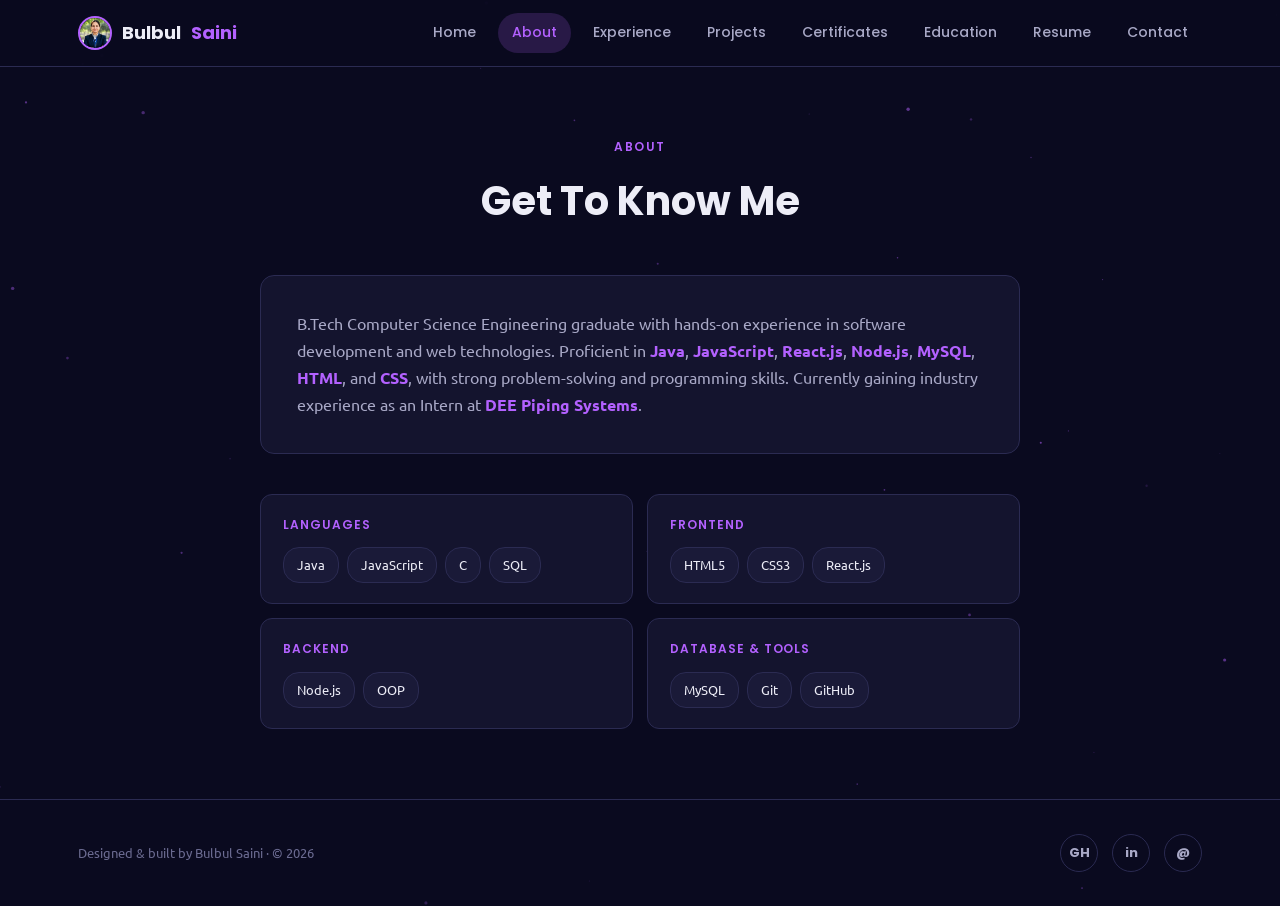
==== about.html @ fbf09c6c "Add files via upload" ====
<!DOCTYPE html>
<html lang="en">
<head>
<meta charset="UTF-8">
<meta name="viewport" content="width=device-width, initial-scale=1.0">
<title>About — Bulbul Saini</title>
<link rel="stylesheet" href="styles.css">
</head>
<body>
<canvas id="particle-canvas"></canvas>
<nav class="navbar">
    <div class="navbar-inner">
      <a href="index.html" class="brand">
        <img src="assets/img/profile.jpg" class="brand-avatar" alt="Bulbul Saini">
        Bulbul <span>Saini</span>
      </a>
      <div class="nav-links" id="navLinks">
        <a href="index.html">Home</a>
        <a href="about.html" class="active">About</a>
        <a href="experience.html">Experience</a>
        <a href="projects.html">Projects</a>
        <a href="certificates.html">Certificates</a>
        <a href="education.html">Education</a>
        <a href="resume.html">Resume</a>
        <a href="contact.html">Contact</a>
      </div>
      <button class="nav-toggle" id="navToggle" aria-label="Toggle menu">&#9776;</button>
    </div>
  </nav>
<main>
  <div class="page-header">
    <div class="page-eyebrow">About</div>
    <h1 class="page-title">Get To Know Me</h1>
  </div>
  <section>
    <div class="about-card">
      <p>
        B.Tech Computer Science Engineering graduate with hands-on experience in software development and
        web technologies. Proficient in <span class="purple">Java</span>, <span class="purple">JavaScript</span>,
        <span class="purple">React.js</span>, <span class="purple">Node.js</span>, <span class="purple">MySQL</span>,
        <span class="purple">HTML</span>, and <span class="purple">CSS</span>, with strong problem-solving and
        programming skills. Currently gaining industry experience as an Intern at
        <span class="purple">DEE Piping Systems</span>.
      </p>
    </div>

    <div class="subsys-grid">
      <div class="subsys">
        <div class="subsys-title">Languages</div>
        <div class="subsys-items">
          <span class="chip">Java</span><span class="chip">JavaScript</span><span class="chip">C</span><span class="chip">SQL</span>
        </div>
      </div>
      <div class="subsys">
        <div class="subsys-title">Frontend</div>
        <div class="subsys-items">
          <span class="chip">HTML5</span><span class="chip">CSS3</span><span class="chip">React.js</span>
        </div>
      </div>
      <div class="subsys">
        <div class="subsys-title">Backend</div>
        <div class="subsys-items">
          <span class="chip">Node.js</span><span class="chip">OOP</span>
        </div>
      </div>
      <div class="subsys">
        <div class="subsys-title">Database &amp; Tools</div>
        <div class="subsys-items">
          <span class="chip">MySQL</span><span class="chip">Git</span><span class="chip">GitHub</span>
        </div>
      </div>
    </div>
  </section>
</main>
<footer>
    <div class="footer-inner">
      <div class="footer-text">Designed &amp; built by Bulbul Saini &middot; &copy; 2026</div>
      <div class="footer-social">
        <a href="https://github.com/bulbulsaini" target="_blank" rel="noopener" aria-label="GitHub">GH</a>
        <a href="https://www.linkedin.com/in/bulbul-saini-715309261/" target="_blank" rel="noopener" aria-label="LinkedIn">in</a>
        <a href="mailto:since2008bulbul@gmail.com" aria-label="Email">@</a>
      </div>
    </div>
  </footer>
<script src="site.js"></script>

</body>
</html>
---- styles.css ----
@import url('https://fonts.googleapis.com/css2?family=Poppins:wght@400;500;600;700;800&family=Ubuntu:wght@400;500;700&display=swap');

:root{
  --bg: #0a0a1f;
  --bg-alt: #0f0f2b;
  --card: #14142e;
  --card-raised: #1a1a38;
  --line: #2b2b52;
  --purple: #b361ff;
  --purple-dim: #8a5cd6;
  --purple-glow: rgba(179,97,255,0.18);
  --text: #ededf7;
  --text-dim: #a9a9c7;
  --text-faint: #6b6b91;
  --font-display: 'Poppins', sans-serif;
  --font-body: 'Ubuntu', sans-serif;
  --sidebar-w: 230px;
}

*{ margin:0; padding:0; box-sizing:border-box; }
html{ scroll-behavior:smooth; }
body{
  background: var(--bg);
  color: var(--text);
  font-family: var(--font-body);
  line-height: 1.7;
  -webkit-font-smoothing:antialiased;
  position: relative;
  overflow-x: hidden;
}
@media (prefers-reduced-motion: reduce){
  *{ animation-duration: 0.01ms !important; animation-iteration-count: 1 !important; transition-duration: 0.01ms !important; }
}
a{ color:inherit; text-decoration:none; }
:focus-visible{ outline: 2px solid var(--purple); outline-offset: 3px; }
ul{ list-style:none; }
img{ max-width:100%; display:block; }

/* ---------- PARTICLE CANVAS ---------- */
#particle-canvas{
  position: fixed; inset:0; z-index:0; pointer-events:none;
}

/* ---------- NAVBAR ---------- */
.navbar{
  position: sticky; top:0; z-index: 100;
  background: rgba(10,10,31,0.85);
  backdrop-filter: blur(10px);
  border-bottom: 1px solid var(--line);
}
.navbar-inner{
  max-width: 1180px; margin: 0 auto; padding: 0 28px;
  display:flex; align-items:center; justify-content:space-between; height: 66px;
}
.brand{ display:flex; align-items:center; gap:10px; font-family: var(--font-display); font-weight:700; font-size:18px; }
.brand-avatar{
  width:34px; height:34px; border-radius:50%; object-fit:cover;
  border: 2px solid var(--purple);
}
.brand span{ color: var(--purple); }
.nav-links{ display:flex; gap: 8px; align-items:center; }
.nav-links a{
  font-family: var(--font-display); font-size: 14px; font-weight:500; color: var(--text-dim);
  padding: 8px 14px; border-radius: 20px; transition: color .15s, background .15s;
}
.nav-links a:hover{ color: var(--text); background: var(--card-raised); }
.nav-links a.active{ color: var(--purple); background: var(--purple-glow); }
.nav-toggle{
  display:none; background:none; border: 1px solid var(--line); color: var(--text);
  width: 42px; height:42px; border-radius: 8px; font-size: 18px; cursor: pointer;
}
@media (max-width: 820px){
  .nav-links{
    position: fixed; top: 66px; right: 0; height: calc(100vh - 66px); width: 68vw; max-width: 280px;
    background: var(--bg-alt); border-left: 1px solid var(--line);
    flex-direction: column; align-items: stretch; padding: 20px; gap: 6px;
    transform: translateX(100%); transition: transform .25s ease; z-index: 99;
  }
  .nav-links.open{ transform: translateX(0); }
  .nav-links a{ padding: 12px 14px; }
  .nav-toggle{ display:block; }
}

/* ---------- SHELL ---------- */
main{ position: relative; z-index: 1; }
.wrap{ max-width: 1000px; margin: 0 auto; padding: 0 28px; }
.wrap-narrow{ max-width: 760px; margin: 0 auto; padding: 0 28px; }

.page-header{ padding: 70px 0 20px; text-align:center; }
.page-eyebrow{
  font-family: var(--font-display); font-size: 12px; letter-spacing: 0.12em; text-transform: uppercase;
  color: var(--purple); margin-bottom: 10px; font-weight: 600;
}
.page-title{
  font-family: var(--font-display); font-weight: 700; font-size: clamp(28px, 4.5vw, 40px);
}
.page-sub{ color: var(--text-dim); max-width: 560px; margin: 14px auto 0; }

/* ---------- HERO ---------- */
.hero{ padding: 90px 0 70px; }
.hero-grid{ display:grid; grid-template-columns: 1.15fr 0.85fr; gap: 40px; align-items:center; }
@media (max-width: 860px){ .hero-grid{ grid-template-columns: 1fr; } .hero-photo-wrap{ order:-1; margin: 0 auto 20px;} }

.hero-hi{ font-family: var(--font-display); font-size: clamp(22px, 3vw, 30px); font-weight:500; }
.hero-name{
  font-family: var(--font-display); font-weight: 800; font-size: clamp(30px, 5vw, 46px); margin-top: 6px;
}
.hero-name .purple{ color: var(--purple); }
.hero-type{
  margin-top: 16px; font-family: var(--font-display); font-size: clamp(18px, 2.6vw, 24px); font-weight:600; color: var(--purple);
  min-height: 34px;
}
.hero-type .cursor{ display:inline-block; width: 2px; background: var(--purple); margin-left: 3px; animation: blink 0.9s steps(1) infinite; }
@keyframes blink{ 50%{ opacity:0; } }

.hero-summary{ margin-top: 22px; color: var(--text-dim); max-width: 520px; font-size: 15.5px; }
.hero-cta{ margin-top: 30px; display:flex; gap: 14px; flex-wrap: wrap; }

.hero-photo-wrap{
  position: relative; width: 280px; height: 280px; margin: 0 auto; justify-self:center;
}
.hero-photo-ring{
  position:absolute; inset:-14px; border-radius: 50%;
  background: conic-gradient(from 0deg, var(--purple), transparent 40%, var(--purple));
  animation: spin 6s linear infinite;
}
@keyframes spin{ to{ transform: rotate(360deg); } }
.hero-photo{
  position:relative; width:280px; height:280px; border-radius:50%; overflow:hidden;
  border: 5px solid var(--bg); object-fit: cover;
}
.hero-photo img{ width:100%; height:100%; object-fit:cover; }

/* ---------- BUTTONS ---------- */
.btn{
  font-family: var(--font-display); font-size: 13.5px; font-weight: 600; letter-spacing:0.02em;
  padding: 12px 22px; border-radius: 26px; display:inline-flex; align-items:center; gap: 8px;
  transition: transform .15s, box-shadow .15s, background .15s, border-color .15s;
}
.btn-primary{ background: var(--purple); color: #0a0a1f; }
.btn-primary:hover{ transform: translateY(-2px); box-shadow: 0 8px 24px var(--purple-glow); }
.btn-ghost{ border: 1.5px solid var(--purple-dim); color: var(--text); }
.btn-ghost:hover{ border-color: var(--purple); color: var(--purple); transform: translateY(-2px); }

/* ---------- SECTION ---------- */
section{ padding: 20px 0 70px; }

/* ---------- ABOUT CARD ---------- */
.about-card{
  background: var(--card); border: 1px solid var(--line); border-radius: 14px; padding: 34px 36px;
  max-width: 760px; margin: 0 auto;
}
.about-card p{ color: var(--text-dim); font-size: 15.5px; }
.about-card .purple{ color: var(--purple); font-weight: 600; }

.subsys-grid{ display:grid; grid-template-columns: repeat(2, 1fr); gap: 14px; margin-top: 40px; max-width: 760px; margin-left:auto; margin-right:auto; }
@media (max-width: 700px){ .subsys-grid{ grid-template-columns: 1fr; } }
.subsys{ border: 1px solid var(--line); border-radius: 12px; padding: 20px 22px; background: var(--card); }
.subsys-title{ font-family: var(--font-display); font-size: 12px; letter-spacing: 0.08em; text-transform: uppercase; color: var(--purple); margin-bottom: 12px; font-weight:600; }
.subsys-items{ display:flex; flex-wrap:wrap; gap: 8px; }
.chip{ font-size: 13px; color: var(--text); background: var(--card-raised); border: 1px solid var(--line); padding: 6px 13px; border-radius: 16px; }

/* ---------- EXPERIENCE (LOG) ---------- */
.log{ position: relative; padding-left: 30px; max-width: 760px; margin: 0 auto; }
.log::before{ content:''; position:absolute; left: 5px; top: 6px; bottom: 6px; width: 2px; background: var(--line); }
.log-entry{ position: relative; padding-bottom: 44px; }
.log-entry:last-child{ padding-bottom: 0; }
.log-marker{ position:absolute; left: -30px; top: 4px; width: 12px; height: 12px; border-radius: 50%; background: var(--purple); box-shadow: 0 0 0 4px var(--purple-glow); }
.log-marker.dim{ background: var(--text-faint); box-shadow:none; }
.log-top{ display:flex; flex-wrap:wrap; align-items:baseline; justify-content:space-between; gap: 8px; margin-bottom: 4px;}
.log-role{ font-family: var(--font-display); font-weight: 700; font-size: 18px; }
.log-date{ font-family: var(--font-display); font-size: 12.5px; color: var(--text-faint); white-space: nowrap; }
.log-org{ font-size: 14.5px; color: var(--purple); margin-bottom: 12px; font-weight:500; }
.log-meta{ display:flex; gap:8px; flex-wrap:wrap; margin-bottom: 12px; }
.tag{
  font-family: var(--font-display); font-size: 11px; font-weight:500; color: var(--text-dim);
  border: 1px solid var(--line); padding: 3px 11px; border-radius: 12px;
}
.tag.live{ color: var(--purple); border-color: var(--purple-dim); }
.log li{ position: relative; padding-left: 18px; color: var(--text-dim); font-size: 14.5px; margin-bottom: 7px; }
.log li::before{ content:'▹'; position:absolute; left:0; color: var(--purple); }

/* ---------- PROJECTS ---------- */
.proj-grid{ display:grid; grid-template-columns: 1fr 1fr; gap: 20px; max-width: 900px; margin: 0 auto; }
@media (max-width: 700px){ .proj-grid{ grid-template-columns: 1fr; } }
.proj-card{ background: var(--card); border: 1px solid var(--line); border-radius: 14px; padding: 26px; transition: transform .18s, border-color .18s; }
.proj-card:hover{ transform: translateY(-4px); border-color: var(--purple-dim); }
.proj-card.wide{ grid-column: 1 / -1; }
.proj-name{ font-family: var(--font-display); font-weight: 700; font-size: 18px; margin-bottom: 10px; color: var(--text); }
.proj-desc{ color: var(--text-dim); font-size: 14px; margin-bottom: 16px; }
.proj-stack{ display:flex; gap: 7px; flex-wrap: wrap; }
.proj-link{
  display:inline-flex; align-items:center; gap:6px; margin-top: 16px;
  font-family: var(--font-display); font-size: 12.5px; font-weight:600; color: var(--purple);
  border: 1px solid var(--purple-dim); padding: 7px 14px; border-radius: 16px;
  transition: background .15s, color .15s;
}
.proj-link:hover{ background: var(--purple-glow); }

/* ---------- CERTIFICATES / EDU GALLERY ---------- */
.cert-grid{ display:grid; grid-template-columns: repeat(2, 1fr); gap: 22px; max-width: 900px; margin: 0 auto; }
@media (max-width: 700px){ .cert-grid{ grid-template-columns: 1fr; } }
.cert-card{
  background: var(--card); border: 1px solid var(--line); border-radius: 14px; overflow:hidden;
  transition: transform .18s, border-color .18s;
}
.cert-card:hover{ transform: translateY(-4px); border-color: var(--purple-dim); }
.cert-thumb{ aspect-ratio: 4/3; overflow:hidden; background: #fff; }
.cert-thumb img{ width:100%; height:100%; object-fit: contain; }
.cert-body{ padding: 18px 20px 22px; }
.cert-name{ font-family: var(--font-display); font-weight:600; font-size: 15px; margin-bottom: 4px; }
.cert-org{ font-size: 12.5px; color: var(--text-faint); margin-bottom: 12px; }

/* ---------- EDUCATION ---------- */
.edu-row{
  display:flex; justify-content:space-between; align-items:baseline; flex-wrap:wrap; gap: 6px;
  padding: 20px 0; border-bottom: 1px solid var(--line); max-width: 760px; margin: 0 auto;
}
.edu-row:last-child{ border-bottom:none; }
.edu-school{ font-family: var(--font-display); font-weight: 700; font-size: 16px; }
.edu-degree{ color: var(--text-dim); font-size: 13.5px; margin-top: 3px; }
.edu-meta{ font-family: var(--font-display); font-size: 12.5px; color: var(--text-faint); text-align:right; }

/* ---------- RESUME PAGE ---------- */
.resume-frame-wrap{
  max-width: 760px; margin: 0 auto; border: 1px solid var(--line); border-radius: 14px; overflow:hidden;
  background: var(--card);
}
.resume-frame-wrap iframe{ width: 100%; height: 780px; border: none; display:block; }
@media (max-width: 700px){ .resume-frame-wrap iframe{ height: 520px; } }

/* ---------- CONTACT ---------- */
.contact-grid{ display:flex; gap: 14px; flex-wrap: wrap; justify-content:center; max-width: 700px; margin: 0 auto; }

/* ---------- FOOTER ---------- */
footer{
  border-top: 1px solid var(--line); padding: 34px 0; position: relative; z-index:1;
}
.footer-inner{
  max-width: 1180px; margin:0 auto; padding: 0 28px;
  display:flex; align-items:center; justify-content:space-between; flex-wrap:wrap; gap: 14px;
}
.footer-text{ font-size: 13px; color: var(--text-faint); }
.footer-social{ display:flex; gap: 14px; }
.footer-social a{
  width: 38px; height:38px; border-radius:50%; border: 1px solid var(--line);
  display:flex; align-items:center; justify-content:center; color: var(--text-dim);
  transition: color .15s, border-color .15s, transform .15s;
  font-family: var(--font-display); font-size: 13px; font-weight:700;
}
.footer-social a:hover{ color: var(--purple); border-color: var(--purple); transform: translateY(-2px); }
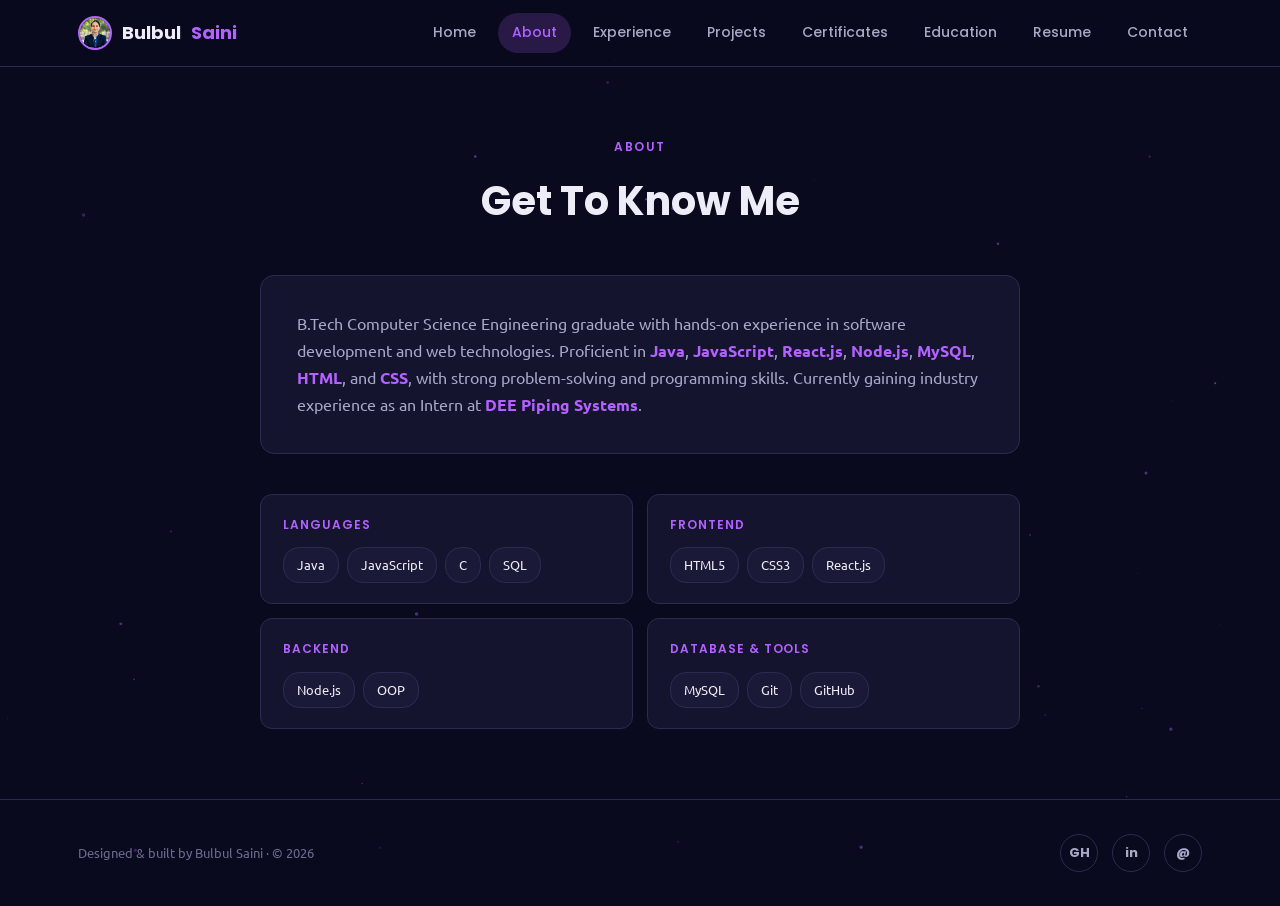
==== commit 4f916dc3: "Update about.html" ====
--- a/about.html
+++ b/about.html
@@ -78,7 +78,7 @@
       <div class="footer-social">
         <a href="https://github.com/bulbulsaini" target="_blank" rel="noopener" aria-label="GitHub">GH</a>
         <a href="https://www.linkedin.com/in/bulbul-saini-715309261/" target="_blank" rel="noopener" aria-label="LinkedIn">in</a>
-        <a href="mailto:since2008bulbul@gmail.com" aria-label="Email">@</a>
+        <a href="mailto:since2003bulbul@gmail.com" aria-label="Email">@</a>
       </div>
     </div>
   </footer>
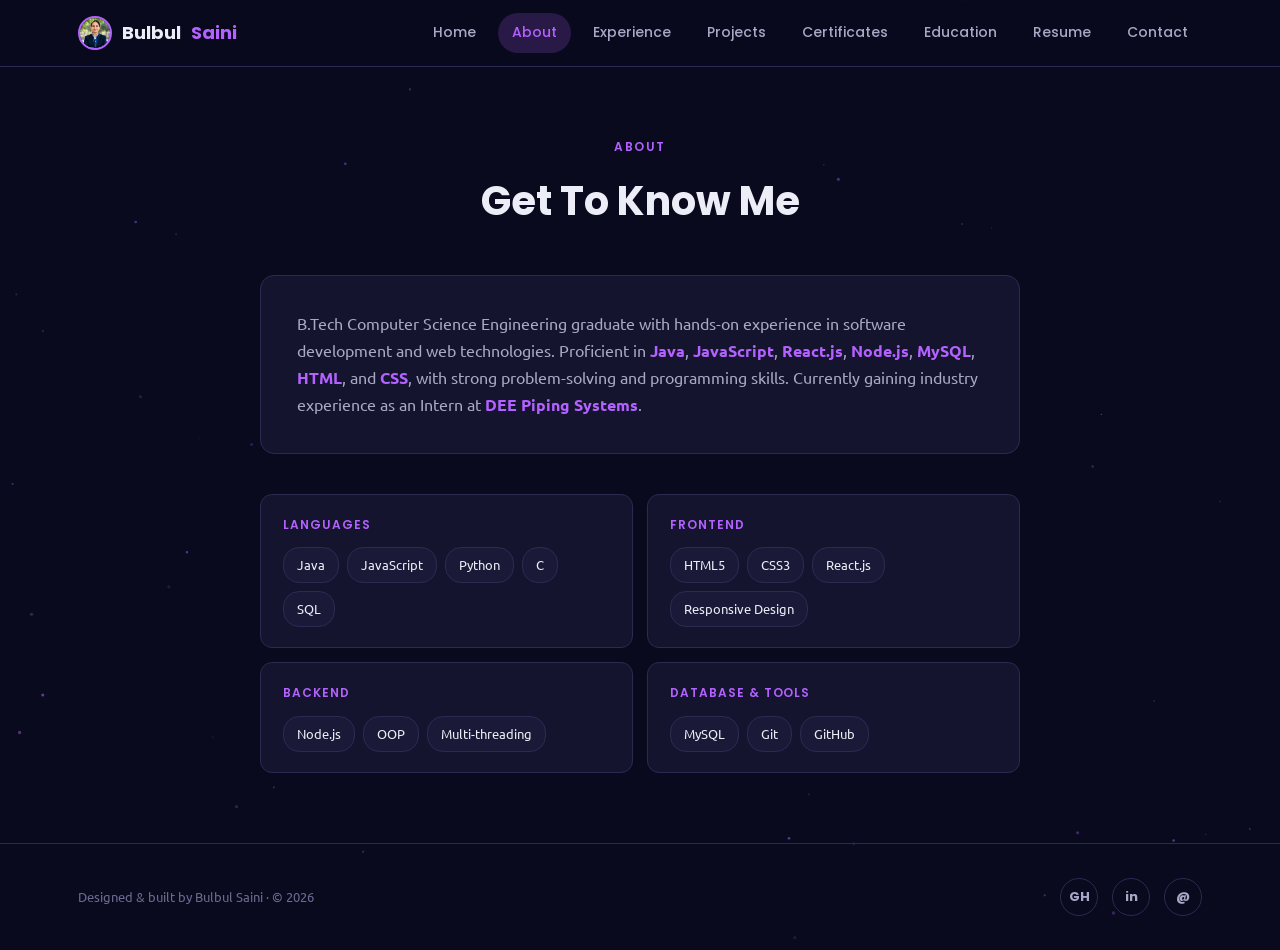
==== commit 32a2fa62: "Add files via upload" ====
--- a/about.html
+++ b/about.html
@@ -48,19 +48,19 @@
       <div class="subsys">
         <div class="subsys-title">Languages</div>
         <div class="subsys-items">
-          <span class="chip">Java</span><span class="chip">JavaScript</span><span class="chip">C</span><span class="chip">SQL</span>
+          <span class="chip">Java</span><span class="chip">JavaScript</span><span class="chip">Python</span><span class="chip">C</span><span class="chip">SQL</span>
         </div>
       </div>
       <div class="subsys">
         <div class="subsys-title">Frontend</div>
         <div class="subsys-items">
-          <span class="chip">HTML5</span><span class="chip">CSS3</span><span class="chip">React.js</span>
+          <span class="chip">HTML5</span><span class="chip">CSS3</span><span class="chip">React.js</span><span class="chip">Responsive Design</span>
         </div>
       </div>
       <div class="subsys">
         <div class="subsys-title">Backend</div>
         <div class="subsys-items">
-          <span class="chip">Node.js</span><span class="chip">OOP</span>
+          <span class="chip">Node.js</span><span class="chip">OOP</span><span class="chip">Multi-threading</span>
         </div>
       </div>
       <div class="subsys">
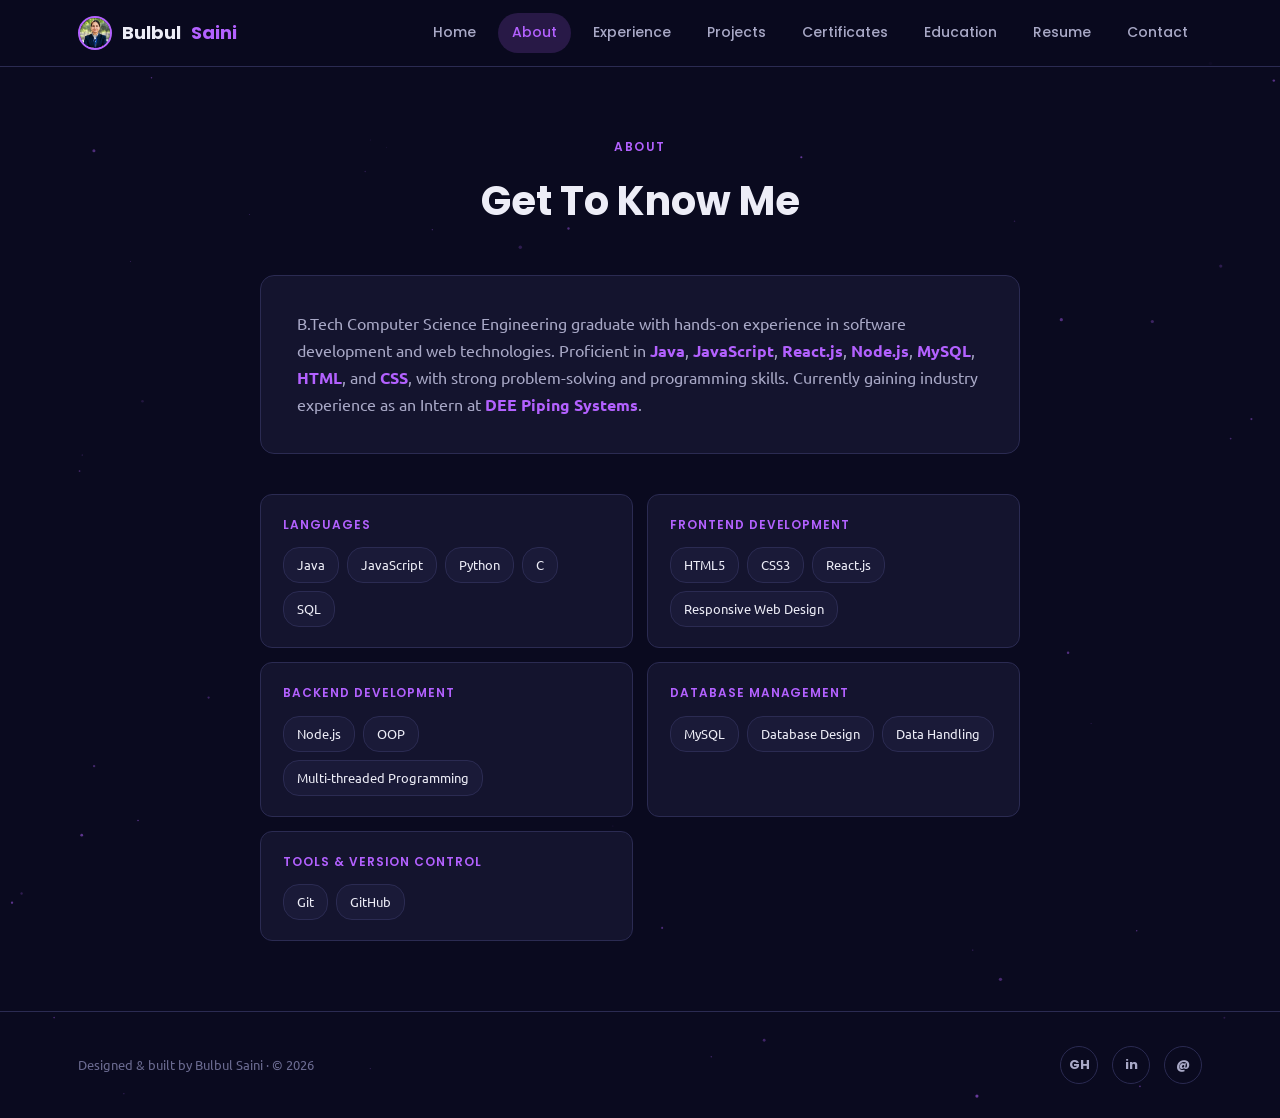
==== commit 75fe2623: "Add files via upload" ====
--- a/about.html
+++ b/about.html
@@ -52,21 +52,27 @@
         </div>
       </div>
       <div class="subsys">
-        <div class="subsys-title">Frontend</div>
+        <div class="subsys-title">Frontend Development</div>
         <div class="subsys-items">
-          <span class="chip">HTML5</span><span class="chip">CSS3</span><span class="chip">React.js</span><span class="chip">Responsive Design</span>
+          <span class="chip">HTML5</span><span class="chip">CSS3</span><span class="chip">React.js</span><span class="chip">Responsive Web Design</span>
         </div>
       </div>
       <div class="subsys">
-        <div class="subsys-title">Backend</div>
+        <div class="subsys-title">Backend Development</div>
         <div class="subsys-items">
-          <span class="chip">Node.js</span><span class="chip">OOP</span><span class="chip">Multi-threading</span>
+          <span class="chip">Node.js</span><span class="chip">OOP</span><span class="chip">Multi-threaded Programming</span>
         </div>
       </div>
       <div class="subsys">
-        <div class="subsys-title">Database &amp; Tools</div>
+        <div class="subsys-title">Database Management</div>
         <div class="subsys-items">
-          <span class="chip">MySQL</span><span class="chip">Git</span><span class="chip">GitHub</span>
+          <span class="chip">MySQL</span><span class="chip">Database Design</span><span class="chip">Data Handling</span>
+        </div>
+      </div>
+      <div class="subsys">
+        <div class="subsys-title">Tools &amp; Version Control</div>
+        <div class="subsys-items">
+          <span class="chip">Git</span><span class="chip">GitHub</span>
         </div>
       </div>
     </div>
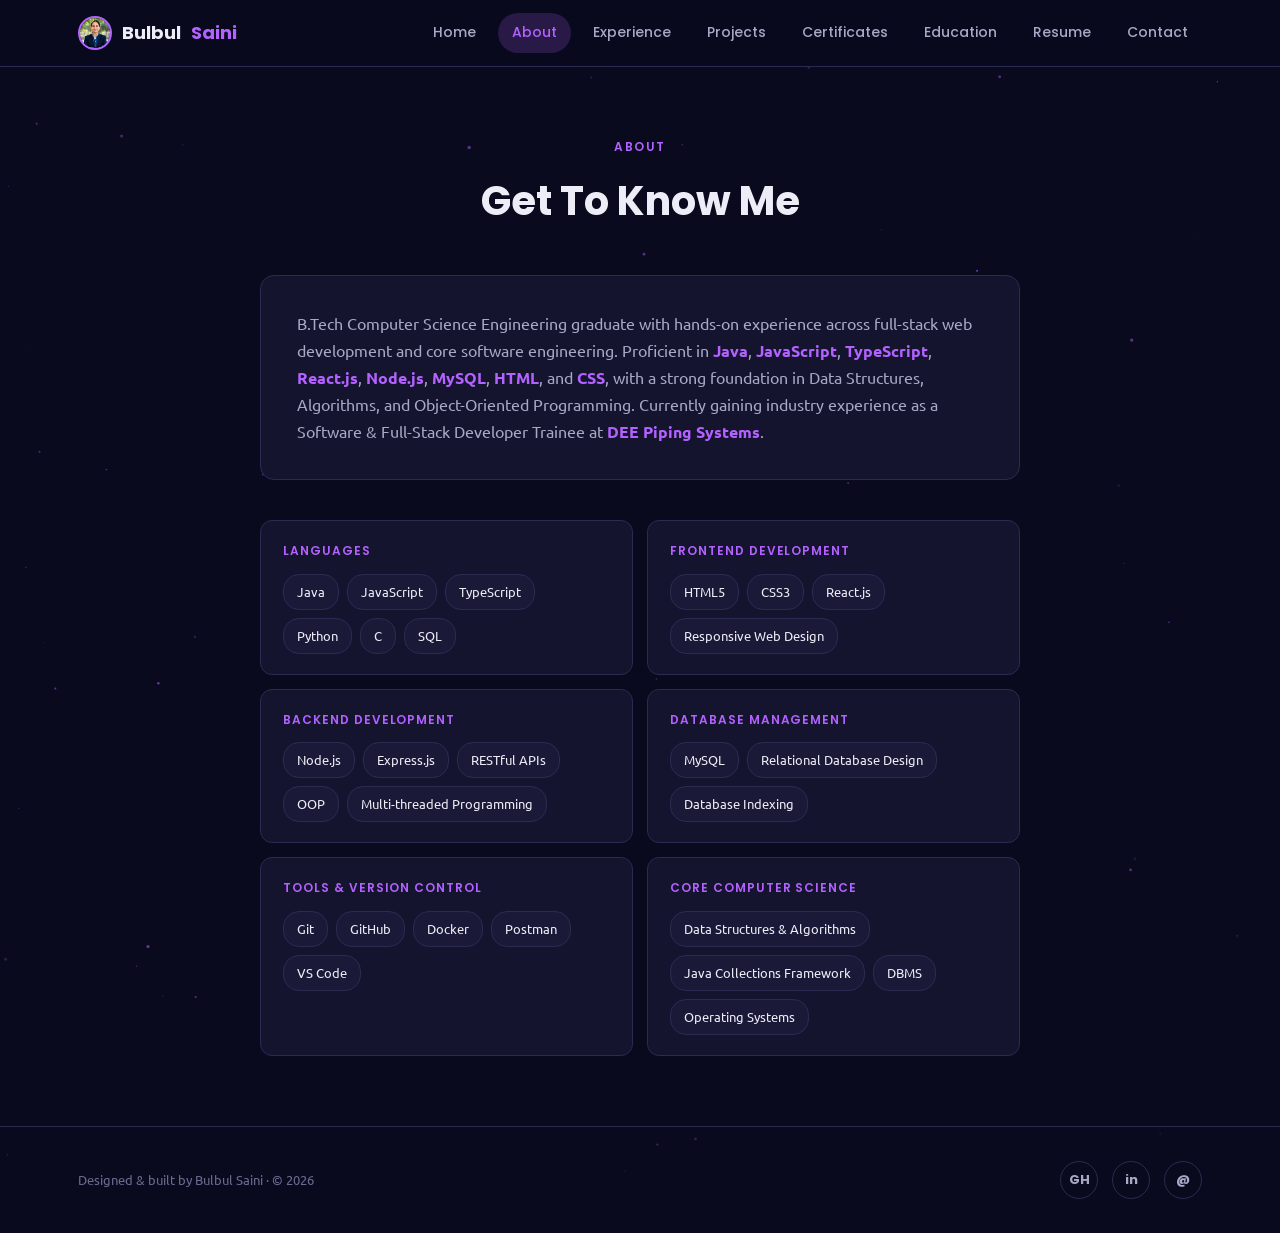
==== commit 14e1628b: "update the files" ====
--- a/about.html
+++ b/about.html
@@ -35,12 +35,13 @@
   <section>
     <div class="about-card">
       <p>
-        B.Tech Computer Science Engineering graduate with hands-on experience in software development and
-        web technologies. Proficient in <span class="purple">Java</span>, <span class="purple">JavaScript</span>,
+        B.Tech Computer Science Engineering graduate with hands-on experience across full-stack web
+        development and core software engineering. Proficient in <span class="purple">Java</span>,
+        <span class="purple">JavaScript</span>, <span class="purple">TypeScript</span>,
         <span class="purple">React.js</span>, <span class="purple">Node.js</span>, <span class="purple">MySQL</span>,
-        <span class="purple">HTML</span>, and <span class="purple">CSS</span>, with strong problem-solving and
-        programming skills. Currently gaining industry experience as an Intern at
-        <span class="purple">DEE Piping Systems</span>.
+        <span class="purple">HTML</span>, and <span class="purple">CSS</span>, with a strong foundation in
+        Data Structures, Algorithms, and Object-Oriented Programming. Currently gaining industry experience
+        as a Software &amp; Full-Stack Developer Trainee at <span class="purple">DEE Piping Systems</span>.
       </p>
     </div>
 
@@ -48,7 +49,7 @@
       <div class="subsys">
         <div class="subsys-title">Languages</div>
         <div class="subsys-items">
-          <span class="chip">Java</span><span class="chip">JavaScript</span><span class="chip">Python</span><span class="chip">C</span><span class="chip">SQL</span>
+          <span class="chip">Java</span><span class="chip">JavaScript</span><span class="chip">TypeScript</span><span class="chip">Python</span><span class="chip">C</span><span class="chip">SQL</span>
         </div>
       </div>
       <div class="subsys">
@@ -60,19 +61,25 @@
       <div class="subsys">
         <div class="subsys-title">Backend Development</div>
         <div class="subsys-items">
-          <span class="chip">Node.js</span><span class="chip">OOP</span><span class="chip">Multi-threaded Programming</span>
+          <span class="chip">Node.js</span><span class="chip">Express.js</span><span class="chip">RESTful APIs</span><span class="chip">OOP</span><span class="chip">Multi-threaded Programming</span>
         </div>
       </div>
       <div class="subsys">
         <div class="subsys-title">Database Management</div>
         <div class="subsys-items">
-          <span class="chip">MySQL</span><span class="chip">Database Design</span><span class="chip">Data Handling</span>
+          <span class="chip">MySQL</span><span class="chip">Relational Database Design</span><span class="chip">Database Indexing</span>
         </div>
       </div>
       <div class="subsys">
         <div class="subsys-title">Tools &amp; Version Control</div>
         <div class="subsys-items">
-          <span class="chip">Git</span><span class="chip">GitHub</span>
+          <span class="chip">Git</span><span class="chip">GitHub</span><span class="chip">Docker</span><span class="chip">Postman</span><span class="chip">VS Code</span>
+        </div>
+      </div>
+      <div class="subsys">
+        <div class="subsys-title">Core Computer Science</div>
+        <div class="subsys-items">
+          <span class="chip">Data Structures &amp; Algorithms</span><span class="chip">Java Collections Framework</span><span class="chip">DBMS</span><span class="chip">Operating Systems</span>
         </div>
       </div>
     </div>
